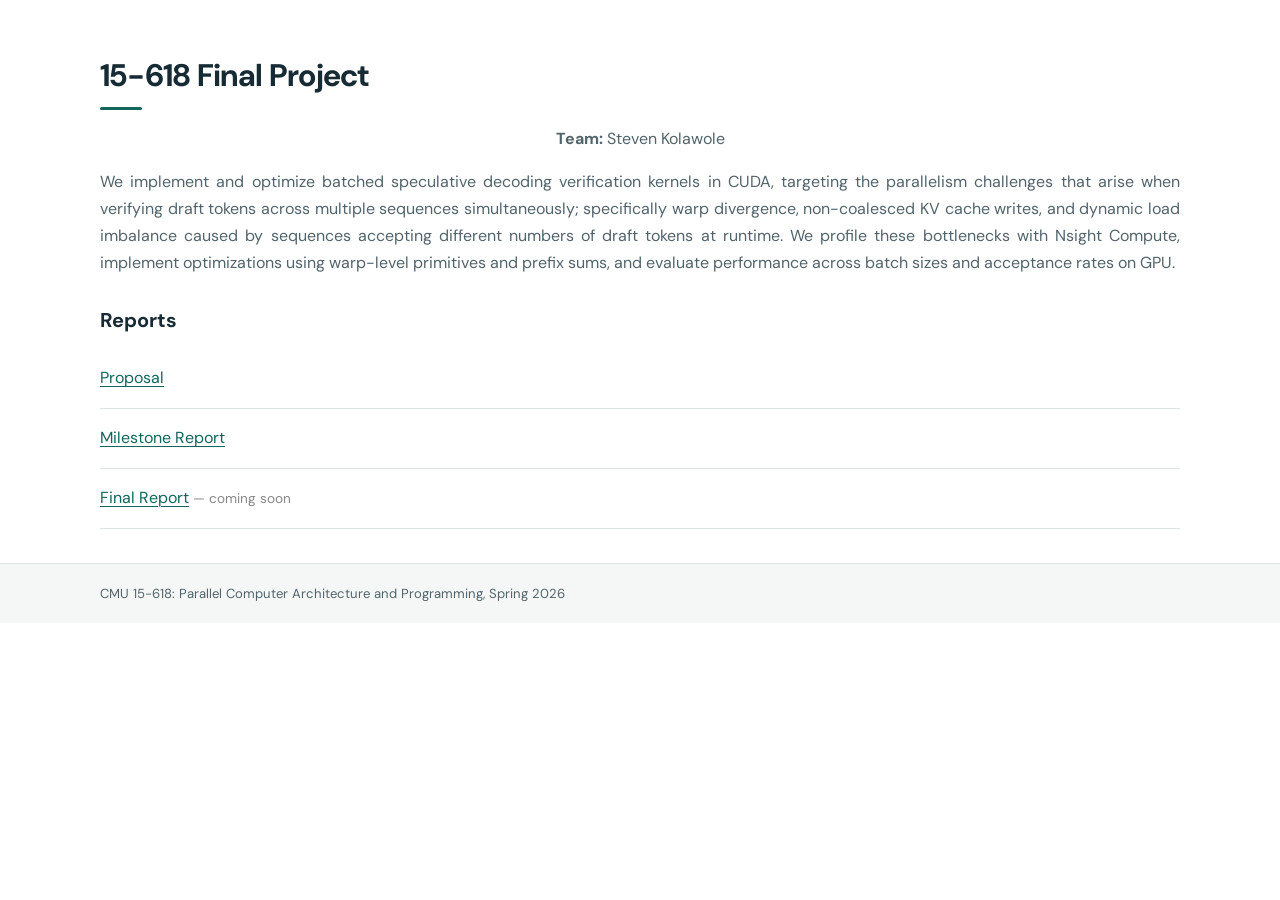
==== 15618/index.html @ 351de85f "Improve academic profile website" ====
<!DOCTYPE html>
<html lang="en">
  <head>
    <title>15-618 Final Project</title>
    <meta charset="utf-8" />
    <meta name="viewport" content="width=device-width, initial-scale=1" />
    <link rel="stylesheet" type="text/css" href="../assets/css/style.css" />
    <link rel="preconnect" href="https://fonts.googleapis.com" />
    <link rel="preconnect" href="https://fonts.gstatic.com" crossorigin />
    <link href="https://fonts.googleapis.com/css2?family=DM+Sans:wght@400;500;600;700&display=swap" rel="stylesheet" />
  </head>

  <body>
    <div class="container">
      <h1 class="header-name">15-618 Final Project</h1>

      <p style="text-align: center;">
        <strong>Team:</strong> Steven Kolawole
      </p>

      <p style="text-align: justify;">
        We implement and optimize batched speculative decoding verification kernels in CUDA, targeting the parallelism
        challenges that arise when verifying draft tokens across multiple sequences simultaneously; specifically warp
        divergence, non-coalesced KV cache writes, and dynamic load imbalance caused by sequences accepting different
        numbers of draft tokens at runtime. We profile these bottlenecks with Nsight Compute, implement optimizations
        using warp-level primitives and prefix sums, and evaluate performance across batch sizes and acceptance rates on GPU.
      </p>

      <h2 class="category-title" style="margin-top: 2rem;">Reports</h2>
      <ul class="list">
        <li><a href="15618_proposal.pdf" target="_blank">Proposal</a></li>
        <li><a href="15618_milestone.pdf" target="_blank">Milestone Report</a></li>

        <li><a href="#">Final Report</a> <span style="color: #888; font-size: 0.85rem;">— coming soon</span></li>
      </ul>
    </div>

    <footer class="site-footer">
      <div class="container">
        <small>CMU 15-618: Parallel Computer Architecture and Programming, Spring 2026</small>
      </div>
    </footer>
  </body>
</html>
---- assets/css/style.css ----
:root {
  --ink: #172b35;
  --muted: #52646b;
  --soft: #f4f7f6;
  --line: #dce5e2;
  --accent: #12665b;
  --accent-soft: #e8f2ef;
  --paper: #fff;
  --measure: 1080px;
  --radius: 14px;
  --shadow: 0 12px 36px rgba(23,43,53,.07);
}
* { box-sizing: border-box; }
html { scroll-behavior: smooth; }
body { margin: 0; color: var(--ink); background: var(--paper); font: 16px/1.68 "DM Sans", ui-sans-serif, system-ui, -apple-system, BlinkMacSystemFont, "Segoe UI", sans-serif; -webkit-font-smoothing: antialiased; }
a { color: var(--accent); text-decoration-thickness: .08em; text-underline-offset: .18em; }
a:hover { color: #0a463f; }
a:focus-visible, button:focus-visible { outline: 3px solid #e0a84f; outline-offset: 3px; }
img { max-width: 100%; }
h1, h2, h3, h4, h5, h6 { margin-top: 0; color: var(--ink); font-family: inherit; font-weight: 700; line-height: 1.24; }
p { margin: 0 0 1rem; color: var(--muted); }
.container { width: min(var(--measure), calc(100% - 48px)); margin-inline: auto; padding: 24px 0; }
.container + .container { padding-top: 10px; }
.site-header { position: sticky; top: 0; z-index: 10; border-bottom: 1px solid var(--line); background: rgba(255,255,255,.96); backdrop-filter: blur(12px); }
.nav { min-height: 72px; }
.nav .flex-wrap { display: flex; width: min(var(--measure), calc(100% - 48px)); min-height: 72px; margin: auto; align-items: center; justify-content: space-between; gap: 24px; }
.logo { margin: 0; font: 700 1rem/1.3 "DM Sans", sans-serif; letter-spacing: -.03em; }
.logo a { color: var(--ink); text-decoration: none; }
.navbar { display: flex; flex-wrap: wrap; align-items: center; gap: 4px; margin: 0; padding: 0; list-style: none; }
.navbar a { display: block; padding: 9px 12px; border-radius: 8px; color: var(--muted); font-size: .9rem; text-decoration: none; }
.navbar a:hover, .navbar a.active { color: var(--accent); background: var(--accent-soft); }
.page.container { padding-top: 46px; }
.page-content { max-width: 900px; }
.page-intro { display: flex; align-items: center; justify-content: space-between; gap: clamp(24px, 5vw, 60px); padding: clamp(24px, 5vw, 56px); border: 1px solid var(--line); border-radius: 20px; background: linear-gradient(135deg, #f5f8f6, #fff 70%); box-shadow: var(--shadow); }
.page-intro-item:first-child { flex: 1; min-width: 0; }
.page-intro-item:last-child { flex: 0 0 clamp(150px, 21vw, 220px); order: -1; }
.roundImg { display: block; width: 100%; max-width: 220px; height: 220px; object-fit: cover; border: 5px solid #fff; border-radius: 50%; box-shadow: 0 6px 24px rgba(23,43,53,.13); }
.eyebrow, .section-kicker, .card-label { margin: 0 0 8px; color: var(--accent); font-family: "DM Sans", sans-serif; font-size: .72rem; font-weight: 700; letter-spacing: .13em; }
.hero-title { margin: 0 0 10px; font-size: clamp(2.2rem, 5vw, 3.6rem); letter-spacing: -.045em; }
.academic-affiliation { color: var(--accent); font-size: 1rem; font-weight: 700; }
.department, .advisor-info, .contact-details { color: var(--muted); font-size: .94rem; }
.department a { color: inherit; text-decoration: none; }
.contact-details { margin: 14px 0; }
.social { display: flex; flex-wrap: wrap; gap: 8px; margin-top: 16px; }
.social-item { display: inline-flex; width: auto; min-height: 36px; align-items: center; padding: 6px 9px; border: 1px solid var(--line); border-radius: 999px; color: var(--accent); font-size: .78rem; font-weight: 600; text-decoration: none; }
.social-item:hover { background: var(--accent); color: #fff; }
.header-name, .container > h1:not(.logo) { margin: 32px 0 16px; color: var(--ink); font-size: clamp(1.55rem, 2.8vw, 1.95rem); line-height: 1.25; letter-spacing: -.025em; }
.page-content h1.header-name { margin-top: 30px; }
.header-name::after, .container > h1:not(.logo)::after { display: block; width: 42px; height: 3px; margin-top: 12px; border-radius: 3px; background: var(--accent); content: ""; }
.page-content h1 + p { color: var(--muted); font-size: 1.06rem; line-height: 1.8; }
.hero-summary { max-width: 830px; margin: 0 auto 26px; padding: 22px 10px 0; }
.hero-summary p { color: var(--ink); font-size: clamp(1.15rem, 2vw, 1.38rem); line-height: 1.65; }
.hero-actions { display: flex; flex-wrap: wrap; gap: 10px; margin-top: 18px; }
.button { display: inline-flex; min-height: 44px; align-items: center; justify-content: center; padding: 10px 16px; border: 1px solid transparent; border-radius: 8px; font-size: .92rem; font-weight: 700; text-decoration: none; }
.button-primary { background: var(--accent); color: white; }
.button-primary:hover { background: #0a463f; color: white; }
.button-secondary { border-color: var(--line); background: white; color: var(--ink); }
.button-secondary:hover { border-color: var(--accent); color: var(--accent); }
.topic-list { display: flex; flex-wrap: wrap; gap: 8px; margin: 20px 0 0; padding: 0; list-style: none; }
.topic-list li { padding: 6px 11px; border: 1px solid var(--line); border-radius: 999px; background: var(--soft); color: var(--muted); font-size: .84rem; }
.section-heading-row { display: flex; align-items: end; justify-content: space-between; gap: 20px; margin-bottom: 18px; }
.section-heading-row .header-name { margin: 0; }
.section-heading-row .section-kicker { margin-bottom: 5px; }
.text-link { color: var(--accent); font-size: .9rem; font-weight: 700; text-decoration: none; }
.text-link:hover { text-decoration: underline; }
.work-grid { display: grid; grid-template-columns: repeat(3, minmax(0,1fr)); gap: 14px; }
.work-card { padding: 22px; border: 1px solid var(--line); border-radius: var(--radius); background: var(--paper); }
.work-card h3, .service-item h3, .timeline-item h3 { margin: 5px 0 6px; font-size: 1.2rem; }
.work-card p, .service-item p, .timeline-item p { margin-bottom: 8px; font-size: .94rem; }
.card-org { color: var(--accent); font-size: .9rem !important; font-weight: 700; }
.card-label { font-size: .66rem; }
.detail-note { color: var(--muted); font-size: .88rem !important; }
.page-heading { max-width: 800px; margin: 0 0 34px; }
.page-title { margin: 0 0 12px; font-size: clamp(2.3rem, 5vw, 3.5rem); letter-spacing: -.04em; }
.page-deck { max-width: 640px; margin: 0; font-size: 1.12rem; }
.profile-section { margin: 0 0 36px; scroll-margin-top: 96px; }
.profile-section .section-kicker { margin-bottom: 4px; }
.section-title { margin: 0 0 24px; font-size: clamp(1.55rem, 3vw, 2rem); }
.timeline-item { display: grid; grid-template-columns: minmax(145px,.28fr) 1fr; gap: 24px; padding: 24px 0; border-top: 1px solid var(--line); }
.timeline-date { color: var(--muted); font-size: .88rem; font-weight: 600; }
.timeline-item h3 { margin-top: 0; }
.timeline-item ul { margin: 12px 0 0; padding-left: 1.15rem; color: var(--muted); }
.timeline-item li { margin: 5px 0; padding-left: 4px; }
.service-item { padding: 18px 0; border-top: 1px solid var(--line); }
.service-item h3 { margin-top: 0; }
.credential-list { margin: 0; padding-left: 1.2rem; color: var(--muted); }
.credential-list li { margin: 9px 0; padding-left: 5px; }
.credential-list strong { color: var(--ink); }
.credentials-note { margin-top: 18px; font-size: .92rem; }
.skills-list { margin: 0; }
.skills-list div { display: grid; grid-template-columns: 180px 1fr; gap: 16px; padding: 12px 0; border-top: 1px solid var(--line); }
.skills-list dt { color: var(--ink); font-weight: 700; }
.skills-list dd { margin: 0; color: var(--muted); }
.cv-callout { margin: 24px 0 0; padding: 20px 22px; border-radius: var(--radius); background: var(--accent-soft); color: var(--ink); font-weight: 600; }
.publication-item { margin: 0 0 16px; padding: 22px 24px; border: 1px solid var(--line); border-radius: var(--radius); background: #fff; transition: border-color .2s, box-shadow .2s, transform .2s; }
.publication-item:hover { transform: translateY(-2px); border-color: #b8d2cb; box-shadow: var(--shadow); }
.pub-title { margin-bottom: 8px; font-size: 1.04rem; font-weight: 700; line-height: 1.45; }
.pub-title a { color: var(--ink); text-decoration: none; }
.pub-title a:hover { color: var(--accent); }
.pub-authors { margin-bottom: 8px; color: var(--muted); font-size: .9rem; }
.pub-authors .author-highlight { color: var(--ink); font-weight: 750; }
.pub-venue { display: inline-block; margin-bottom: 10px; padding: 3px 10px; border-radius: 999px; background: var(--accent-soft); color: var(--accent); font-size: .78rem; font-weight: 700; }
.pub-description { margin: 8px 0 12px; color: var(--muted); font-size: .94rem; line-height: 1.7; }
.read-more-btn { padding: 6px 0; background: transparent; color: var(--accent); cursor: pointer; font: inherit; font-size: .88rem; font-weight: 700; }
.read-more-btn:hover { text-decoration: underline; }
.read-more-button { margin: 18px 0 22px; }
.read-more-button a, .pub-link { display: inline-flex; align-items: center; gap: 8px; padding: 10px 15px; border: 1px solid #b8d2cb; border-radius: 8px; background: var(--accent-soft); color: var(--accent); font-size: .9rem; font-weight: 700; text-decoration: none; }
.read-more-button a:hover, .pub-link:hover { background: var(--accent); color: #fff; }
.publication-category { margin: 22px 0; }
.category-title { margin: 30px 0 16px; color: var(--ink); font-size: 1.25rem; }
.publications-intro { margin: 0 0 28px; padding: 20px 24px; border-left: 3px solid var(--accent); border-radius: 0 var(--radius) var(--radius) 0; background: var(--soft); }
.publications-intro p { margin: 0; }
.pub-links, .external-link-list { display: flex; flex-wrap: wrap; gap: 9px; margin-top: 15px; }
.pub-link { padding: 7px 11px; font-size: .84rem; }
.external-links { padding-top: 20px; border-top: 1px solid var(--line); }
.external-link { color: var(--accent); }
.list { margin: 0; padding: 0; list-style: none; }
.list li { padding: 16px 0; border-bottom: 1px solid var(--line); color: var(--muted); }
.list strong { color: var(--ink); }
.site-footer { margin-top: 10px; border-top: 1px solid var(--line); background: var(--soft); }
.site-footer .container { padding-block: 16px; }
.site-footer small { color: var(--muted); font-size: .82rem; }
.blog-list { display: flex; flex-direction: column; gap: 0; }
.blog-post-entry { padding: 24px 0; border-bottom: 1px solid var(--line); }
.blog-post-meta { margin-bottom: 7px; color: var(--muted); font-size: .84rem; }
.category-tag { display: inline-block; margin-right: 8px; padding: 2px 9px; border-radius: 999px; background: var(--accent-soft); color: var(--accent); font-size: .74rem; font-weight: 700; }
.blog-post-entry h2 { margin: 0 0 8px; font-size: 1.25rem; }
.blog-post-entry h2 a { color: var(--ink); text-decoration: none; }
.blog-post-excerpt { max-width: 760px; margin-bottom: 9px; }
.read-more-link { font-size: .9rem; font-weight: 700; }
@media (max-width: 900px) { .work-grid { grid-template-columns: repeat(2,minmax(0,1fr)); } .work-card:last-child { grid-column: 1/-1; } }
@media (max-width: 700px) {
  .container { width: calc(100% - 36px); padding-block: 20px; }
  .container + .container { padding-top: 4px; }
  .nav { position: static; }
  .nav .flex-wrap { width: calc(100% - 36px); min-height: auto; align-items: flex-start; flex-direction: column; gap: 6px; padding: 14px 0 10px; }
  .navbar { display: grid; width: 100%; grid-template-columns: repeat(3, minmax(0,1fr)); gap: 2px; overflow: visible; }
  .navbar a { padding: 8px 7px; text-align: center; white-space: nowrap; font-size: .82rem; }
  .page.container { padding-top: 28px; }
  .page-intro { align-items: flex-start; flex-direction: column-reverse; gap: 20px; padding: 22px; }
  .page-intro-item:last-child { flex-basis: auto; }
  .roundImg { width: 150px; height: 150px; }
  .hero-title { font-size: clamp(2rem, 10vw, 3rem); }
  .header-name, .container > h1:not(.logo) { margin-top: 26px; }
  .publication-item { padding: 18px; }
  .work-grid { grid-template-columns: 1fr; }
  .work-card:last-child { grid-column: auto; }
  .section-heading-row { align-items: flex-start; flex-direction: column; }
  .timeline-item { grid-template-columns: 1fr; gap: 7px; }
  .skills-list div { grid-template-columns: 1fr; gap: 4px; }
  .page-heading { margin-bottom: 34px; }
}
@media (max-width: 380px) { .container { width: calc(100% - 28px); } .page-intro { padding: 18px; } .navbar a { padding-inline: 8px; } }
@media (prefers-reduced-motion: reduce) { html { scroll-behavior: auto; } *, *::before, *::after { transition-duration: .01ms !important; } }
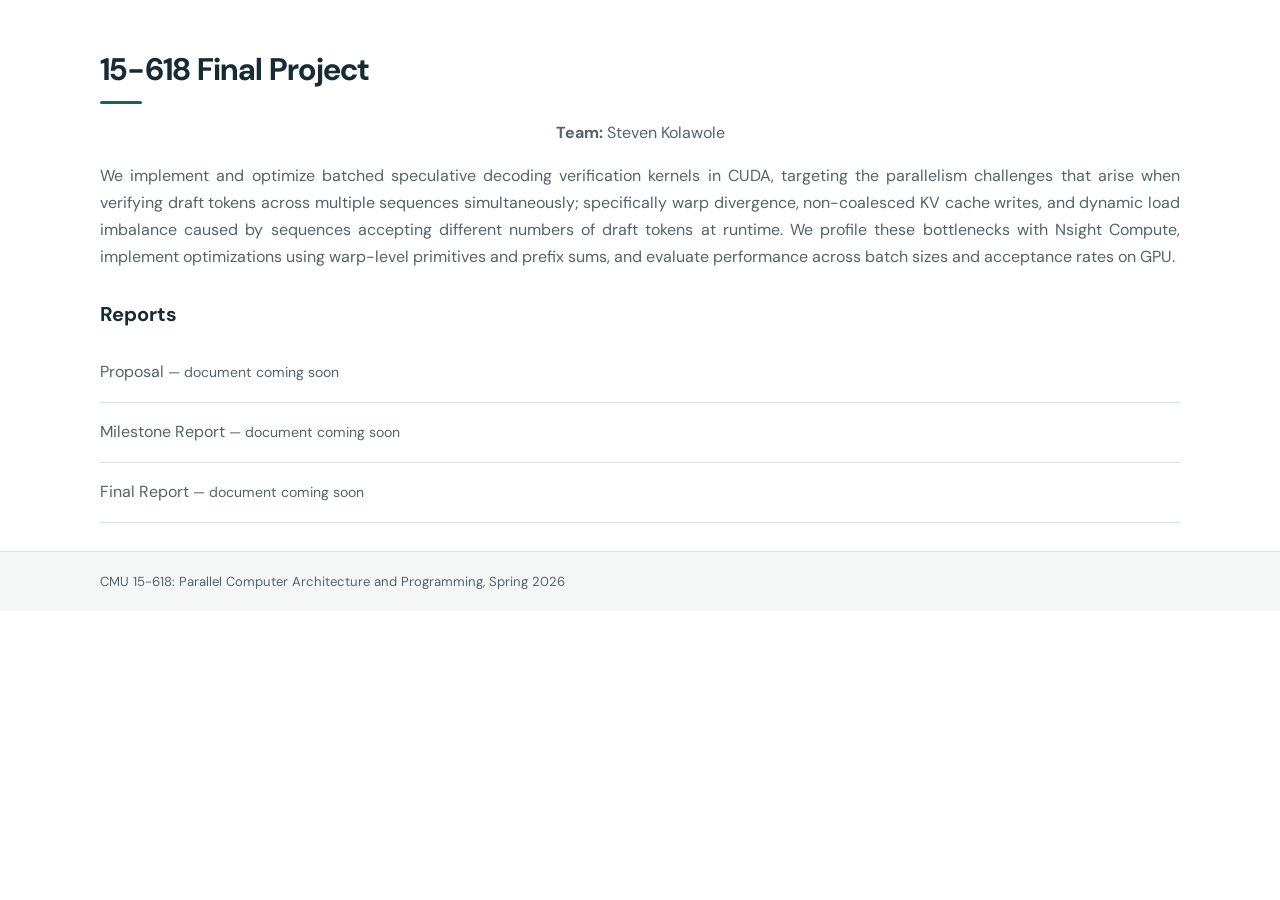
==== commit be5bf533: "Polish responsive profile site and navigation" ====
--- a/15618/index.html
+++ b/15618/index.html
@@ -4,7 +4,7 @@
     <title>15-618 Final Project</title>
     <meta charset="utf-8" />
     <meta name="viewport" content="width=device-width, initial-scale=1" />
-    <link rel="stylesheet" type="text/css" href="../assets/css/style.css" />
+    <link rel="stylesheet" type="text/css" href="../assets/css/style.css?v=20261017-3" />
     <link rel="preconnect" href="https://fonts.googleapis.com" />
     <link rel="preconnect" href="https://fonts.gstatic.com" crossorigin />
     <link href="https://fonts.googleapis.com/css2?family=DM+Sans:wght@400;500;600;700&display=swap" rel="stylesheet" />
@@ -28,10 +28,9 @@
 
       <h2 class="category-title" style="margin-top: 2rem;">Reports</h2>
       <ul class="list">
-        <li><a href="15618_proposal.pdf" target="_blank">Proposal</a></li>
-        <li><a href="15618_milestone.pdf" target="_blank">Milestone Report</a></li>
-
-        <li><a href="#">Final Report</a> <span style="color: #888; font-size: 0.85rem;">— coming soon</span></li>
+        <li>Proposal <span class="detail-note">— document coming soon</span></li>
+        <li>Milestone Report <span class="detail-note">— document coming soon</span></li>
+        <li>Final Report <span class="detail-note">— document coming soon</span></li>
       </ul>
     </div>
 
--- a/assets/css/style.css
+++ b/assets/css/style.css
@@ -19,17 +19,18 @@
 img { max-width: 100%; }
 h1, h2, h3, h4, h5, h6 { margin-top: 0; color: var(--ink); font-family: inherit; font-weight: 700; line-height: 1.24; }
 p { margin: 0 0 1rem; color: var(--muted); }
-.container { width: min(var(--measure), calc(100% - 48px)); margin-inline: auto; padding: 24px 0; }
-.container + .container { padding-top: 10px; }
+.container { width: min(var(--measure), calc(100% - 48px)); margin-inline: auto; padding: 18px 0; }
+.container + .container { padding-top: 6px; }
 .site-header { position: sticky; top: 0; z-index: 10; border-bottom: 1px solid var(--line); background: rgba(255,255,255,.96); backdrop-filter: blur(12px); }
-.nav { min-height: 72px; }
-.nav .flex-wrap { display: flex; width: min(var(--measure), calc(100% - 48px)); min-height: 72px; margin: auto; align-items: center; justify-content: space-between; gap: 24px; }
+.nav { min-height: 64px; }
+.nav .flex-wrap { display: flex; width: min(var(--measure), calc(100% - 48px)); min-height: 64px; margin: auto; align-items: center; justify-content: flex-end; gap: 24px; }
 .logo { margin: 0; font: 700 1rem/1.3 "DM Sans", sans-serif; letter-spacing: -.03em; }
 .logo a { color: var(--ink); text-decoration: none; }
 .navbar { display: flex; flex-wrap: wrap; align-items: center; gap: 4px; margin: 0; padding: 0; list-style: none; }
 .navbar a { display: block; padding: 9px 12px; border-radius: 8px; color: var(--muted); font-size: .9rem; text-decoration: none; }
 .navbar a:hover, .navbar a.active { color: var(--accent); background: var(--accent-soft); }
-.page.container { padding-top: 46px; }
+.nav-toggle { display: none; }
+.page.container { padding-top: 34px; }
 .page-content { max-width: 900px; }
 .page-intro { display: flex; align-items: center; justify-content: space-between; gap: clamp(24px, 5vw, 60px); padding: clamp(24px, 5vw, 56px); border: 1px solid var(--line); border-radius: 20px; background: linear-gradient(135deg, #f5f8f6, #fff 70%); box-shadow: var(--shadow); }
 .page-intro-item:first-child { flex: 1; min-width: 0; }
@@ -40,15 +41,16 @@
 .academic-affiliation { color: var(--accent); font-size: 1rem; font-weight: 700; }
 .department, .advisor-info, .contact-details { color: var(--muted); font-size: .94rem; }
 .department a { color: inherit; text-decoration: none; }
-.contact-details { margin: 14px 0; }
+.contact-details { margin: 14px 0; overflow-wrap: anywhere; }
 .social { display: flex; flex-wrap: wrap; gap: 8px; margin-top: 16px; }
-.social-item { display: inline-flex; width: auto; min-height: 36px; align-items: center; padding: 6px 9px; border: 1px solid var(--line); border-radius: 999px; color: var(--accent); font-size: .78rem; font-weight: 600; text-decoration: none; }
+.social-item { display: inline-flex; width: 42px; height: 42px; align-items: center; justify-content: center; padding: 8px; border: 1px solid var(--line); border-radius: 50%; color: var(--accent); text-decoration: none; }
+.social-item svg { display: block; width: 21px; height: 21px; fill: currentColor; }
 .social-item:hover { background: var(--accent); color: #fff; }
 .header-name, .container > h1:not(.logo) { margin: 32px 0 16px; color: var(--ink); font-size: clamp(1.55rem, 2.8vw, 1.95rem); line-height: 1.25; letter-spacing: -.025em; }
 .page-content h1.header-name { margin-top: 30px; }
 .header-name::after, .container > h1:not(.logo)::after { display: block; width: 42px; height: 3px; margin-top: 12px; border-radius: 3px; background: var(--accent); content: ""; }
 .page-content h1 + p { color: var(--muted); font-size: 1.06rem; line-height: 1.8; }
-.hero-summary { max-width: 830px; margin: 0 auto 26px; padding: 22px 10px 0; }
+.hero-summary { max-width: 830px; margin: 0 auto 20px; padding: 14px 10px 0; }
 .hero-summary p { color: var(--ink); font-size: clamp(1.15rem, 2vw, 1.38rem); line-height: 1.65; }
 .hero-actions { display: flex; flex-wrap: wrap; gap: 10px; margin-top: 18px; }
 .button { display: inline-flex; min-height: 44px; align-items: center; justify-content: center; padding: 10px 16px; border: 1px solid transparent; border-radius: 8px; font-size: .92rem; font-weight: 700; text-decoration: none; }
@@ -64,19 +66,26 @@
 .text-link { color: var(--accent); font-size: .9rem; font-weight: 700; text-decoration: none; }
 .text-link:hover { text-decoration: underline; }
 .work-grid { display: grid; grid-template-columns: repeat(3, minmax(0,1fr)); gap: 14px; }
+.project-grid { display: grid; grid-template-columns: repeat(2, minmax(0,1fr)); gap: 16px; }
+.project-card { display: flex; min-width: 0; flex-direction: column; padding: 18px; border: 1px solid var(--line); border-radius: var(--radius); background: var(--paper); }
+.project-card h2 { margin: 4px 0 8px; font-size: 1.22rem; line-height: 1.35; }
+.project-card p { margin: 0 0 16px; font-size: .95rem; }
+.project-card .project-links { display: flex; flex-wrap: wrap; gap: 9px; margin-top: auto; }
+.project-links a { display: inline-flex; min-height: 44px; align-items: center; padding: 7px 11px; border: 1px solid #b8d2cb; border-radius: 8px; background: var(--accent-soft); color: var(--accent); font-size: .84rem; font-weight: 700; text-decoration: none; }
+.project-links a:hover { background: var(--accent); color: #fff; }
 .work-card { padding: 22px; border: 1px solid var(--line); border-radius: var(--radius); background: var(--paper); }
 .work-card h3, .service-item h3, .timeline-item h3 { margin: 5px 0 6px; font-size: 1.2rem; }
 .work-card p, .service-item p, .timeline-item p { margin-bottom: 8px; font-size: .94rem; }
 .card-org { color: var(--accent); font-size: .9rem !important; font-weight: 700; }
 .card-label { font-size: .66rem; }
 .detail-note { color: var(--muted); font-size: .88rem !important; }
-.page-heading { max-width: 800px; margin: 0 0 34px; }
+.page-heading { max-width: 800px; margin: 0 0 24px; }
 .page-title { margin: 0 0 12px; font-size: clamp(2.3rem, 5vw, 3.5rem); letter-spacing: -.04em; }
 .page-deck { max-width: 640px; margin: 0; font-size: 1.12rem; }
-.profile-section { margin: 0 0 36px; scroll-margin-top: 96px; }
+.profile-section { margin: 0 0 28px; scroll-margin-top: 96px; }
 .profile-section .section-kicker { margin-bottom: 4px; }
-.section-title { margin: 0 0 24px; font-size: clamp(1.55rem, 3vw, 2rem); }
-.timeline-item { display: grid; grid-template-columns: minmax(145px,.28fr) 1fr; gap: 24px; padding: 24px 0; border-top: 1px solid var(--line); }
+.section-title { margin: 0 0 16px; font-size: clamp(1.55rem, 3vw, 2rem); }
+.timeline-item { display: grid; grid-template-columns: minmax(145px,.28fr) 1fr; gap: 20px; padding: 18px 0; border-top: 1px solid var(--line); }
 .timeline-date { color: var(--muted); font-size: .88rem; font-weight: 600; }
 .timeline-item h3 { margin-top: 0; }
 .timeline-item ul { margin: 12px 0 0; padding-left: 1.15rem; color: var(--muted); }
@@ -92,7 +101,7 @@
 .skills-list dt { color: var(--ink); font-weight: 700; }
 .skills-list dd { margin: 0; color: var(--muted); }
 .cv-callout { margin: 24px 0 0; padding: 20px 22px; border-radius: var(--radius); background: var(--accent-soft); color: var(--ink); font-weight: 600; }
-.publication-item { margin: 0 0 16px; padding: 22px 24px; border: 1px solid var(--line); border-radius: var(--radius); background: #fff; transition: border-color .2s, box-shadow .2s, transform .2s; }
+.publication-item { margin: 0 0 12px; padding: 18px 20px; border: 1px solid var(--line); border-radius: var(--radius); background: #fff; transition: border-color .2s, box-shadow .2s, transform .2s; }
 .publication-item:hover { transform: translateY(-2px); border-color: #b8d2cb; box-shadow: var(--shadow); }
 .pub-title { margin-bottom: 8px; font-size: 1.04rem; font-weight: 700; line-height: 1.45; }
 .pub-title a { color: var(--ink); text-decoration: none; }
@@ -121,7 +130,7 @@
 .site-footer .container { padding-block: 16px; }
 .site-footer small { color: var(--muted); font-size: .82rem; }
 .blog-list { display: flex; flex-direction: column; gap: 0; }
-.blog-post-entry { padding: 24px 0; border-bottom: 1px solid var(--line); }
+.blog-post-entry { padding: 18px 0; border-bottom: 1px solid var(--line); }
 .blog-post-meta { margin-bottom: 7px; color: var(--muted); font-size: .84rem; }
 .category-tag { display: inline-block; margin-right: 8px; padding: 2px 9px; border-radius: 999px; background: var(--accent-soft); color: var(--accent); font-size: .74rem; font-weight: 700; }
 .blog-post-entry h2 { margin: 0 0 8px; font-size: 1.25rem; }
@@ -130,25 +139,31 @@
 .read-more-link { font-size: .9rem; font-weight: 700; }
 @media (max-width: 900px) { .work-grid { grid-template-columns: repeat(2,minmax(0,1fr)); } .work-card:last-child { grid-column: 1/-1; } }
 @media (max-width: 700px) {
-  .container { width: calc(100% - 36px); padding-block: 20px; }
-  .container + .container { padding-top: 4px; }
-  .nav { position: static; }
-  .nav .flex-wrap { width: calc(100% - 36px); min-height: auto; align-items: flex-start; flex-direction: column; gap: 6px; padding: 14px 0 10px; }
-  .navbar { display: grid; width: 100%; grid-template-columns: repeat(3, minmax(0,1fr)); gap: 2px; overflow: visible; }
-  .navbar a { padding: 8px 7px; text-align: center; white-space: nowrap; font-size: .82rem; }
-  .page.container { padding-top: 28px; }
+  .container { width: calc(100% - 36px); padding-block: 16px; }
+  .container + .container { padding-top: 2px; }
+  .nav { min-height: 0; }
+  .nav .flex-wrap { width: calc(100% - 36px); min-height: auto; align-items: flex-end; flex-direction: column; gap: 6px; padding: 10px 0; }
+  .nav-toggle { display: inline-flex; min-height: 44px; align-items: center; justify-content: center; gap: 9px; padding: 8px 12px; border: 1px solid var(--line); border-radius: 8px; background: var(--paper); color: var(--ink); cursor: pointer; font: 600 .92rem/1 "DM Sans", sans-serif; }
+  .nav-toggle:hover, .nav-toggle[aria-expanded="true"] { border-color: #b8d2cb; background: var(--accent-soft); color: var(--accent); }
+  .nav-toggle-icon { display: grid; gap: 4px; }
+  .nav-toggle-icon span { display: block; width: 17px; height: 2px; border-radius: 2px; background: currentColor; }
+  .navbar { display: none; width: 100%; flex-direction: column; align-items: stretch; gap: 2px; padding: 6px; border: 1px solid var(--line); border-radius: 10px; background: var(--paper); box-shadow: var(--shadow); }
+  .navbar.is-open { display: flex; }
+  .navbar a { min-height: 44px; padding: 10px 12px; text-align: right; white-space: normal; font-size: .92rem; }
+  .page.container { padding-top: 22px; }
   .page-intro { align-items: flex-start; flex-direction: column-reverse; gap: 20px; padding: 22px; }
   .page-intro-item:last-child { flex-basis: auto; }
   .roundImg { width: 150px; height: 150px; }
   .hero-title { font-size: clamp(2rem, 10vw, 3rem); }
   .header-name, .container > h1:not(.logo) { margin-top: 26px; }
-  .publication-item { padding: 18px; }
+  .publication-item { padding: 16px; }
   .work-grid { grid-template-columns: 1fr; }
   .work-card:last-child { grid-column: auto; }
+  .project-grid { grid-template-columns: 1fr; }
   .section-heading-row { align-items: flex-start; flex-direction: column; }
   .timeline-item { grid-template-columns: 1fr; gap: 7px; }
   .skills-list div { grid-template-columns: 1fr; gap: 4px; }
-  .page-heading { margin-bottom: 34px; }
+  .page-heading { margin-bottom: 20px; }
 }
-@media (max-width: 380px) { .container { width: calc(100% - 28px); } .page-intro { padding: 18px; } .navbar a { padding-inline: 8px; } }
+@media (max-width: 380px) { .container { width: calc(100% - 28px); } .page-intro { padding: 18px; } .hero-summary { padding-inline: 2px; } }
 @media (prefers-reduced-motion: reduce) { html { scroll-behavior: auto; } *, *::before, *::after { transition-duration: .01ms !important; } }
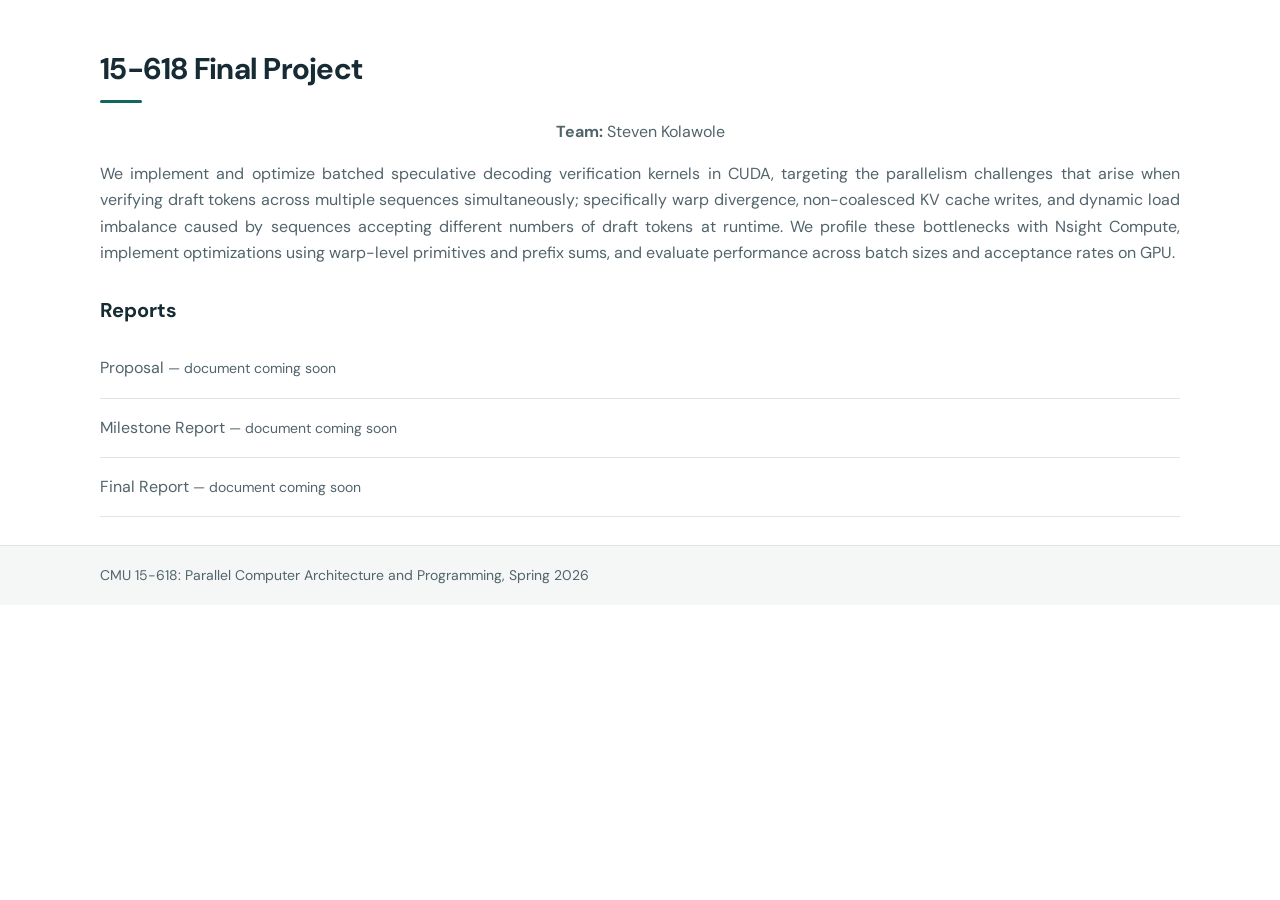
==== commit 334d15a0: "Fix mobile menu and publication presentation" ====
--- a/15618/index.html
+++ b/15618/index.html
@@ -4,7 +4,7 @@
     <title>15-618 Final Project</title>
     <meta charset="utf-8" />
     <meta name="viewport" content="width=device-width, initial-scale=1" />
-    <link rel="stylesheet" type="text/css" href="../assets/css/style.css?v=20261017-3" />
+    <link rel="stylesheet" type="text/css" href="../assets/css/style.css?v=20261017-5" />
     <link rel="preconnect" href="https://fonts.googleapis.com" />
     <link rel="preconnect" href="https://fonts.gstatic.com" crossorigin />
     <link href="https://fonts.googleapis.com/css2?family=DM+Sans:wght@400;500;600;700&display=swap" rel="stylesheet" />
--- a/assets/css/style.css
+++ b/assets/css/style.css
@@ -9,10 +9,17 @@
   --measure: 1080px;
   --radius: 14px;
   --shadow: 0 12px 36px rgba(23,43,53,.07);
+  --text-xs: .75rem;
+  --text-small: .875rem;
+  --text-body: 1rem;
+  --text-lead: 1.125rem;
+  --text-card-title: 1.25rem;
+  --text-section-title: clamp(1.5rem, 2.6vw, 1.875rem);
+  --text-page-title: clamp(2rem, 4.5vw, 3rem);
 }
 * { box-sizing: border-box; }
 html { scroll-behavior: smooth; }
-body { margin: 0; color: var(--ink); background: var(--paper); font: 16px/1.68 "DM Sans", ui-sans-serif, system-ui, -apple-system, BlinkMacSystemFont, "Segoe UI", sans-serif; -webkit-font-smoothing: antialiased; }
+body { margin: 0; color: var(--ink); background: var(--paper); font: var(--text-body)/1.65 "DM Sans", ui-sans-serif, system-ui, -apple-system, BlinkMacSystemFont, "Segoe UI", sans-serif; -webkit-font-smoothing: antialiased; }
 a { color: var(--accent); text-decoration-thickness: .08em; text-underline-offset: .18em; }
 a:hover { color: #0a463f; }
 a:focus-visible, button:focus-visible { outline: 3px solid #e0a84f; outline-offset: 3px; }
@@ -23,11 +30,11 @@
 .container + .container { padding-top: 6px; }
 .site-header { position: sticky; top: 0; z-index: 10; border-bottom: 1px solid var(--line); background: rgba(255,255,255,.96); backdrop-filter: blur(12px); }
 .nav { min-height: 64px; }
-.nav .flex-wrap { display: flex; width: min(var(--measure), calc(100% - 48px)); min-height: 64px; margin: auto; align-items: center; justify-content: flex-end; gap: 24px; }
+.nav .flex-wrap { position: relative; display: flex; width: min(var(--measure), calc(100% - 48px)); min-height: 64px; margin: auto; align-items: center; justify-content: flex-end; gap: 24px; }
 .logo { margin: 0; font: 700 1rem/1.3 "DM Sans", sans-serif; letter-spacing: -.03em; }
 .logo a { color: var(--ink); text-decoration: none; }
 .navbar { display: flex; flex-wrap: wrap; align-items: center; gap: 4px; margin: 0; padding: 0; list-style: none; }
-.navbar a { display: block; padding: 9px 12px; border-radius: 8px; color: var(--muted); font-size: .9rem; text-decoration: none; }
+.navbar a { display: block; padding: 9px 12px; border-radius: 8px; color: var(--muted); font-size: var(--text-small); text-decoration: none; }
 .navbar a:hover, .navbar a.active { color: var(--accent); background: var(--accent-soft); }
 .nav-toggle { display: none; }
 .page.container { padding-top: 34px; }
@@ -36,57 +43,57 @@
 .page-intro-item:first-child { flex: 1; min-width: 0; }
 .page-intro-item:last-child { flex: 0 0 clamp(150px, 21vw, 220px); order: -1; }
 .roundImg { display: block; width: 100%; max-width: 220px; height: 220px; object-fit: cover; border: 5px solid #fff; border-radius: 50%; box-shadow: 0 6px 24px rgba(23,43,53,.13); }
-.eyebrow, .section-kicker, .card-label { margin: 0 0 8px; color: var(--accent); font-family: "DM Sans", sans-serif; font-size: .72rem; font-weight: 700; letter-spacing: .13em; }
-.hero-title { margin: 0 0 10px; font-size: clamp(2.2rem, 5vw, 3.6rem); letter-spacing: -.045em; }
+.eyebrow, .section-kicker, .card-label { margin: 0 0 8px; color: var(--accent); font-family: "DM Sans", sans-serif; font-size: var(--text-xs); font-weight: 700; letter-spacing: .13em; }
+.hero-title { margin: 0 0 10px; font-size: clamp(2.25rem, 4.2vw, 3.25rem); letter-spacing: -.045em; }
 .academic-affiliation { color: var(--accent); font-size: 1rem; font-weight: 700; }
-.department, .advisor-info, .contact-details { color: var(--muted); font-size: .94rem; }
+.department, .advisor-info, .contact-details { color: var(--muted); font-size: var(--text-small); }
 .department a { color: inherit; text-decoration: none; }
 .contact-details { margin: 14px 0; overflow-wrap: anywhere; }
 .social { display: flex; flex-wrap: wrap; gap: 8px; margin-top: 16px; }
 .social-item { display: inline-flex; width: 42px; height: 42px; align-items: center; justify-content: center; padding: 8px; border: 1px solid var(--line); border-radius: 50%; color: var(--accent); text-decoration: none; }
 .social-item svg { display: block; width: 21px; height: 21px; fill: currentColor; }
 .social-item:hover { background: var(--accent); color: #fff; }
-.header-name, .container > h1:not(.logo) { margin: 32px 0 16px; color: var(--ink); font-size: clamp(1.55rem, 2.8vw, 1.95rem); line-height: 1.25; letter-spacing: -.025em; }
+.header-name, .container > h1:not(.logo) { margin: 32px 0 16px; color: var(--ink); font-size: var(--text-section-title); line-height: 1.25; letter-spacing: -.025em; }
 .page-content h1.header-name { margin-top: 30px; }
 .header-name::after, .container > h1:not(.logo)::after { display: block; width: 42px; height: 3px; margin-top: 12px; border-radius: 3px; background: var(--accent); content: ""; }
-.page-content h1 + p { color: var(--muted); font-size: 1.06rem; line-height: 1.8; }
+.page-content h1 + p { color: var(--muted); font-size: var(--text-body); line-height: 1.7; }
 .hero-summary { max-width: 830px; margin: 0 auto 20px; padding: 14px 10px 0; }
-.hero-summary p { color: var(--ink); font-size: clamp(1.15rem, 2vw, 1.38rem); line-height: 1.65; }
+.hero-summary p { color: var(--ink); font-size: var(--text-lead); line-height: 1.65; }
 .hero-actions { display: flex; flex-wrap: wrap; gap: 10px; margin-top: 18px; }
-.button { display: inline-flex; min-height: 44px; align-items: center; justify-content: center; padding: 10px 16px; border: 1px solid transparent; border-radius: 8px; font-size: .92rem; font-weight: 700; text-decoration: none; }
+.button { display: inline-flex; min-height: 44px; align-items: center; justify-content: center; padding: 10px 16px; border: 1px solid transparent; border-radius: 8px; font-size: var(--text-small); font-weight: 700; text-decoration: none; }
 .button-primary { background: var(--accent); color: white; }
 .button-primary:hover { background: #0a463f; color: white; }
 .button-secondary { border-color: var(--line); background: white; color: var(--ink); }
 .button-secondary:hover { border-color: var(--accent); color: var(--accent); }
 .topic-list { display: flex; flex-wrap: wrap; gap: 8px; margin: 20px 0 0; padding: 0; list-style: none; }
-.topic-list li { padding: 6px 11px; border: 1px solid var(--line); border-radius: 999px; background: var(--soft); color: var(--muted); font-size: .84rem; }
+.topic-list li { padding: 6px 11px; border: 1px solid var(--line); border-radius: 999px; background: var(--soft); color: var(--muted); font-size: var(--text-small); }
 .section-heading-row { display: flex; align-items: end; justify-content: space-between; gap: 20px; margin-bottom: 18px; }
 .section-heading-row .header-name { margin: 0; }
 .section-heading-row .section-kicker { margin-bottom: 5px; }
-.text-link { color: var(--accent); font-size: .9rem; font-weight: 700; text-decoration: none; }
+.text-link { color: var(--accent); font-size: var(--text-small); font-weight: 700; text-decoration: none; }
 .text-link:hover { text-decoration: underline; }
 .work-grid { display: grid; grid-template-columns: repeat(3, minmax(0,1fr)); gap: 14px; }
 .project-grid { display: grid; grid-template-columns: repeat(2, minmax(0,1fr)); gap: 16px; }
 .project-card { display: flex; min-width: 0; flex-direction: column; padding: 18px; border: 1px solid var(--line); border-radius: var(--radius); background: var(--paper); }
-.project-card h2 { margin: 4px 0 8px; font-size: 1.22rem; line-height: 1.35; }
-.project-card p { margin: 0 0 16px; font-size: .95rem; }
+.project-card h2 { margin: 4px 0 8px; font-size: var(--text-card-title); line-height: 1.35; }
+.project-card p { margin: 0 0 16px; font-size: var(--text-small); }
 .project-card .project-links { display: flex; flex-wrap: wrap; gap: 9px; margin-top: auto; }
-.project-links a { display: inline-flex; min-height: 44px; align-items: center; padding: 7px 11px; border: 1px solid #b8d2cb; border-radius: 8px; background: var(--accent-soft); color: var(--accent); font-size: .84rem; font-weight: 700; text-decoration: none; }
+.project-links a { display: inline-flex; min-height: 44px; align-items: center; padding: 7px 11px; border: 1px solid #b8d2cb; border-radius: 8px; background: var(--accent-soft); color: var(--accent); font-size: var(--text-small); font-weight: 700; text-decoration: none; }
 .project-links a:hover { background: var(--accent); color: #fff; }
 .work-card { padding: 22px; border: 1px solid var(--line); border-radius: var(--radius); background: var(--paper); }
-.work-card h3, .service-item h3, .timeline-item h3 { margin: 5px 0 6px; font-size: 1.2rem; }
-.work-card p, .service-item p, .timeline-item p { margin-bottom: 8px; font-size: .94rem; }
-.card-org { color: var(--accent); font-size: .9rem !important; font-weight: 700; }
-.card-label { font-size: .66rem; }
-.detail-note { color: var(--muted); font-size: .88rem !important; }
+.work-card h3, .service-item h3, .timeline-item h3 { margin: 5px 0 6px; font-size: var(--text-card-title); }
+.work-card p, .service-item p, .timeline-item p { margin-bottom: 8px; font-size: var(--text-small); }
+.card-org { color: var(--accent); font-size: var(--text-small) !important; font-weight: 700; }
+.card-label { font-size: var(--text-xs); }
+.detail-note { color: var(--muted); font-size: var(--text-small) !important; }
 .page-heading { max-width: 800px; margin: 0 0 24px; }
-.page-title { margin: 0 0 12px; font-size: clamp(2.3rem, 5vw, 3.5rem); letter-spacing: -.04em; }
-.page-deck { max-width: 640px; margin: 0; font-size: 1.12rem; }
+.page-title { margin: 0 0 12px; font-size: var(--text-page-title); letter-spacing: -.04em; }
+.page-deck { max-width: 640px; margin: 0; font-size: var(--text-lead); }
 .profile-section { margin: 0 0 28px; scroll-margin-top: 96px; }
 .profile-section .section-kicker { margin-bottom: 4px; }
-.section-title { margin: 0 0 16px; font-size: clamp(1.55rem, 3vw, 2rem); }
+.section-title { margin: 0 0 16px; font-size: var(--text-section-title); }
 .timeline-item { display: grid; grid-template-columns: minmax(145px,.28fr) 1fr; gap: 20px; padding: 18px 0; border-top: 1px solid var(--line); }
-.timeline-date { color: var(--muted); font-size: .88rem; font-weight: 600; }
+.timeline-date { color: var(--muted); font-size: var(--text-small); font-weight: 600; }
 .timeline-item h3 { margin-top: 0; }
 .timeline-item ul { margin: 12px 0 0; padding-left: 1.15rem; color: var(--muted); }
 .timeline-item li { margin: 5px 0; padding-left: 4px; }
@@ -95,7 +102,7 @@
 .credential-list { margin: 0; padding-left: 1.2rem; color: var(--muted); }
 .credential-list li { margin: 9px 0; padding-left: 5px; }
 .credential-list strong { color: var(--ink); }
-.credentials-note { margin-top: 18px; font-size: .92rem; }
+.credentials-note { margin-top: 18px; font-size: var(--text-small); }
 .skills-list { margin: 0; }
 .skills-list div { display: grid; grid-template-columns: 180px 1fr; gap: 16px; padding: 12px 0; border-top: 1px solid var(--line); }
 .skills-list dt { color: var(--ink); font-weight: 700; }
@@ -103,58 +110,59 @@
 .cv-callout { margin: 24px 0 0; padding: 20px 22px; border-radius: var(--radius); background: var(--accent-soft); color: var(--ink); font-weight: 600; }
 .publication-item { margin: 0 0 12px; padding: 18px 20px; border: 1px solid var(--line); border-radius: var(--radius); background: #fff; transition: border-color .2s, box-shadow .2s, transform .2s; }
 .publication-item:hover { transform: translateY(-2px); border-color: #b8d2cb; box-shadow: var(--shadow); }
-.pub-title { margin-bottom: 8px; font-size: 1.04rem; font-weight: 700; line-height: 1.45; }
-.pub-title a { color: var(--ink); text-decoration: none; }
+.pub-title { margin-bottom: 8px; font-size: var(--text-body); font-weight: 700; line-height: 1.45; }
+.pub-title a { color: var(--ink); text-decoration: underline; text-decoration-color: #b8d2cb; text-decoration-thickness: .06em; text-underline-offset: .16em; }
 .pub-title a:hover { color: var(--accent); }
-.pub-authors { margin-bottom: 8px; color: var(--muted); font-size: .9rem; }
+.pub-authors { margin-bottom: 8px; color: var(--muted); font-size: var(--text-small); }
 .pub-authors .author-highlight { color: var(--ink); font-weight: 750; }
-.pub-venue { display: inline-block; margin-bottom: 10px; padding: 3px 10px; border-radius: 999px; background: var(--accent-soft); color: var(--accent); font-size: .78rem; font-weight: 700; }
-.pub-description { margin: 8px 0 12px; color: var(--muted); font-size: .94rem; line-height: 1.7; }
-.read-more-btn { padding: 6px 0; background: transparent; color: var(--accent); cursor: pointer; font: inherit; font-size: .88rem; font-weight: 700; }
+.pub-venue { display: inline-block; margin-bottom: 10px; padding: 3px 10px; border-radius: 999px; background: var(--accent-soft); color: var(--accent); font-size: .8rem; font-weight: 700; }
+.pub-description { margin: 8px 0 12px; color: var(--muted); font-size: var(--text-small); line-height: 1.7; }
+.read-more-btn { padding: 6px 0; background: transparent; color: var(--accent); cursor: pointer; font: inherit; font-size: var(--text-small); font-weight: 700; }
 .read-more-btn:hover { text-decoration: underline; }
 .read-more-button { margin: 18px 0 22px; }
-.read-more-button a, .pub-link { display: inline-flex; align-items: center; gap: 8px; padding: 10px 15px; border: 1px solid #b8d2cb; border-radius: 8px; background: var(--accent-soft); color: var(--accent); font-size: .9rem; font-weight: 700; text-decoration: none; }
+.read-more-button a, .pub-link { display: inline-flex; align-items: center; gap: 8px; padding: 10px 15px; border: 1px solid #b8d2cb; border-radius: 8px; background: var(--accent-soft); color: var(--accent); font-size: var(--text-small); font-weight: 700; text-decoration: none; }
 .read-more-button a:hover, .pub-link:hover { background: var(--accent); color: #fff; }
 .publication-category { margin: 22px 0; }
-.category-title { margin: 30px 0 16px; color: var(--ink); font-size: 1.25rem; }
+.category-title { margin: 30px 0 16px; color: var(--ink); font-size: var(--text-card-title); }
 .publications-intro { margin: 0 0 28px; padding: 20px 24px; border-left: 3px solid var(--accent); border-radius: 0 var(--radius) var(--radius) 0; background: var(--soft); }
 .publications-intro p { margin: 0; }
 .pub-links, .external-link-list { display: flex; flex-wrap: wrap; gap: 9px; margin-top: 15px; }
-.pub-link { padding: 7px 11px; font-size: .84rem; }
+.pub-link { padding: 7px 11px; font-size: var(--text-small); }
 .external-links { padding-top: 20px; border-top: 1px solid var(--line); }
 .external-link { color: var(--accent); }
 .list { margin: 0; padding: 0; list-style: none; }
 .list li { padding: 16px 0; border-bottom: 1px solid var(--line); color: var(--muted); }
 .list strong { color: var(--ink); }
+.list a { font-weight: 600; }
 .site-footer { margin-top: 10px; border-top: 1px solid var(--line); background: var(--soft); }
 .site-footer .container { padding-block: 16px; }
-.site-footer small { color: var(--muted); font-size: .82rem; }
+.site-footer small { color: var(--muted); font-size: var(--text-small); }
 .blog-list { display: flex; flex-direction: column; gap: 0; }
 .blog-post-entry { padding: 18px 0; border-bottom: 1px solid var(--line); }
-.blog-post-meta { margin-bottom: 7px; color: var(--muted); font-size: .84rem; }
-.category-tag { display: inline-block; margin-right: 8px; padding: 2px 9px; border-radius: 999px; background: var(--accent-soft); color: var(--accent); font-size: .74rem; font-weight: 700; }
-.blog-post-entry h2 { margin: 0 0 8px; font-size: 1.25rem; }
+.blog-post-meta { margin-bottom: 7px; color: var(--muted); font-size: var(--text-small); }
+.category-tag { display: inline-block; margin-right: 8px; padding: 2px 9px; border-radius: 999px; background: var(--accent-soft); color: var(--accent); font-size: var(--text-xs); font-weight: 700; }
+.blog-post-entry h2 { margin: 0 0 8px; font-size: var(--text-card-title); }
 .blog-post-entry h2 a { color: var(--ink); text-decoration: none; }
 .blog-post-excerpt { max-width: 760px; margin-bottom: 9px; }
-.read-more-link { font-size: .9rem; font-weight: 700; }
+.read-more-link { font-size: var(--text-small); font-weight: 700; }
 @media (max-width: 900px) { .work-grid { grid-template-columns: repeat(2,minmax(0,1fr)); } .work-card:last-child { grid-column: 1/-1; } }
 @media (max-width: 700px) {
   .container { width: calc(100% - 36px); padding-block: 16px; }
   .container + .container { padding-top: 2px; }
   .nav { min-height: 0; }
-  .nav .flex-wrap { width: calc(100% - 36px); min-height: auto; align-items: flex-end; flex-direction: column; gap: 6px; padding: 10px 0; }
-  .nav-toggle { display: inline-flex; min-height: 44px; align-items: center; justify-content: center; gap: 9px; padding: 8px 12px; border: 1px solid var(--line); border-radius: 8px; background: var(--paper); color: var(--ink); cursor: pointer; font: 600 .92rem/1 "DM Sans", sans-serif; }
+  .nav .flex-wrap { width: calc(100% - 36px); min-height: auto; align-items: flex-end; flex-direction: column; gap: 0; padding: 8px 0; }
+  .nav-toggle { display: inline-flex; min-height: 44px; align-items: center; justify-content: center; gap: 9px; padding: 8px 12px; border: 1px solid var(--line); border-radius: 8px; background: var(--paper); color: var(--ink); cursor: pointer; font: 600 var(--text-small)/1 "DM Sans", sans-serif; }
   .nav-toggle:hover, .nav-toggle[aria-expanded="true"] { border-color: #b8d2cb; background: var(--accent-soft); color: var(--accent); }
   .nav-toggle-icon { display: grid; gap: 4px; }
   .nav-toggle-icon span { display: block; width: 17px; height: 2px; border-radius: 2px; background: currentColor; }
-  .navbar { display: none; width: 100%; flex-direction: column; align-items: stretch; gap: 2px; padding: 6px; border: 1px solid var(--line); border-radius: 10px; background: var(--paper); box-shadow: var(--shadow); }
+  .navbar { position: absolute; top: calc(100% + 6px); right: 0; z-index: 20; display: none; width: min(280px, calc(100vw - 36px)); max-height: calc(100vh - 88px); max-height: calc(100dvh - 88px); flex-direction: column; align-items: stretch; gap: 2px; overflow-y: auto; overscroll-behavior: contain; padding: 6px; border: 1px solid var(--line); border-radius: 12px; background: var(--paper); box-shadow: 0 14px 34px rgba(23,43,53,.18); }
   .navbar.is-open { display: flex; }
-  .navbar a { min-height: 44px; padding: 10px 12px; text-align: right; white-space: normal; font-size: .92rem; }
+  .navbar a { min-height: 44px; padding: 10px 12px; text-align: left; white-space: normal; font-size: var(--text-small); }
   .page.container { padding-top: 22px; }
   .page-intro { align-items: flex-start; flex-direction: column-reverse; gap: 20px; padding: 22px; }
   .page-intro-item:last-child { flex-basis: auto; }
   .roundImg { width: 150px; height: 150px; }
-  .hero-title { font-size: clamp(2rem, 10vw, 3rem); }
+  .hero-title { font-size: clamp(2rem, 9vw, 2.75rem); }
   .header-name, .container > h1:not(.logo) { margin-top: 26px; }
   .publication-item { padding: 16px; }
   .work-grid { grid-template-columns: 1fr; }
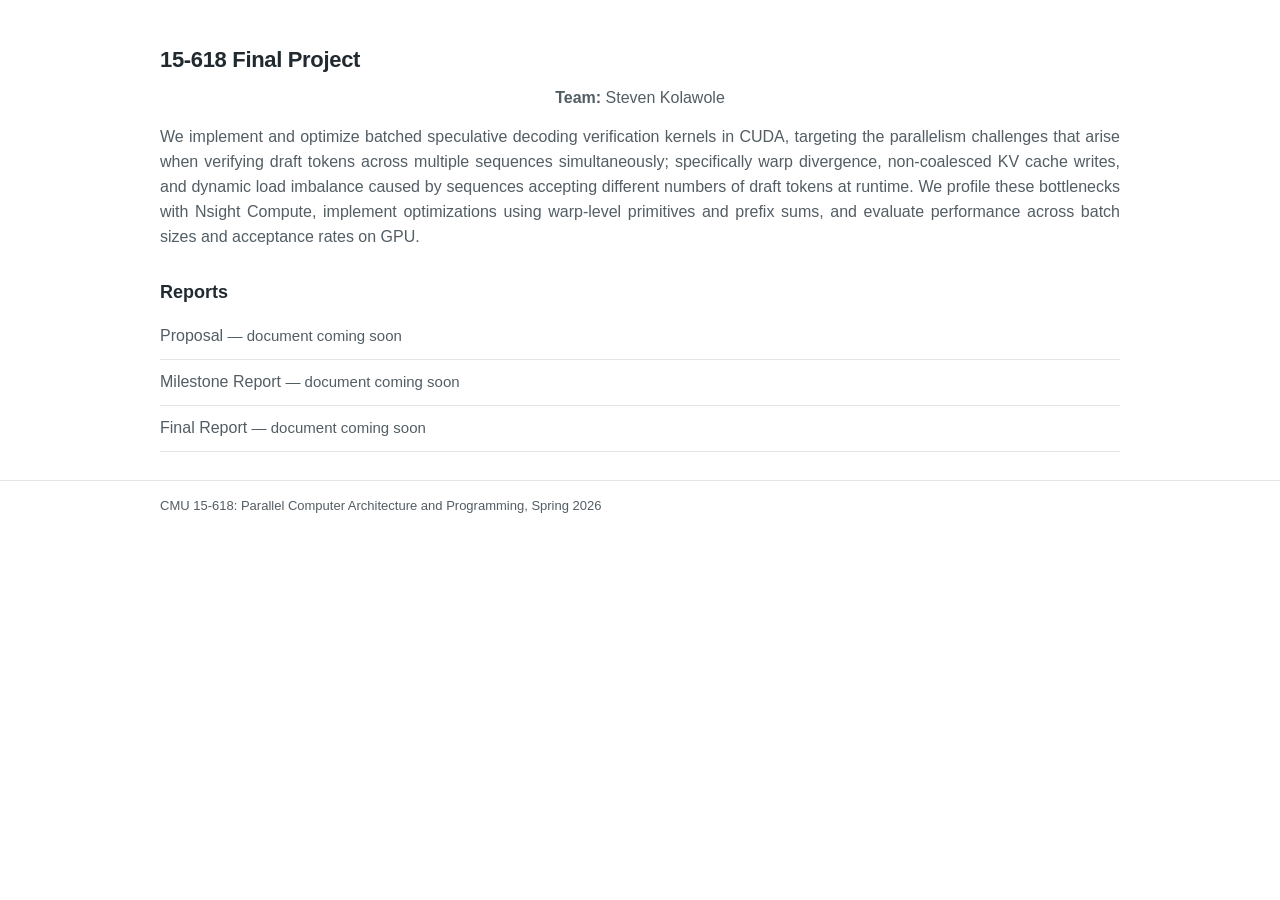
==== commit 8996178a: "Adopt a cleaner academic profile layout" ====
--- a/15618/index.html
+++ b/15618/index.html
@@ -4,10 +4,7 @@
     <title>15-618 Final Project</title>
     <meta charset="utf-8" />
     <meta name="viewport" content="width=device-width, initial-scale=1" />
-    <link rel="stylesheet" type="text/css" href="../assets/css/style.css?v=20261017-5" />
-    <link rel="preconnect" href="https://fonts.googleapis.com" />
-    <link rel="preconnect" href="https://fonts.gstatic.com" crossorigin />
-    <link href="https://fonts.googleapis.com/css2?family=DM+Sans:wght@400;500;600;700&display=swap" rel="stylesheet" />
+    <link rel="stylesheet" type="text/css" href="../assets/css/style.css?v=20261017-6" />
   </head>
 
   <body>
--- a/assets/css/style.css
+++ b/assets/css/style.css
@@ -1,177 +1,190 @@
 :root {
-  --ink: #172b35;
-  --muted: #52646b;
-  --soft: #f4f7f6;
-  --line: #dce5e2;
-  --accent: #12665b;
-  --accent-soft: #e8f2ef;
+  --ink: #202a30;
+  --muted: #525d64;
+  --soft: #f6f7f7;
+  --line: #e2e5e6;
+  --accent: #176b5e;
+  --accent-soft: #eef5f2;
   --paper: #fff;
-  --measure: 1080px;
-  --radius: 14px;
-  --shadow: 0 12px 36px rgba(23,43,53,.07);
-  --text-xs: .75rem;
-  --text-small: .875rem;
+  --measure: 960px;
+  --reading-measure: 740px;
+  --text-xs: .8125rem;
+  --text-small: .9375rem;
   --text-body: 1rem;
   --text-lead: 1.125rem;
-  --text-card-title: 1.25rem;
-  --text-section-title: clamp(1.5rem, 2.6vw, 1.875rem);
-  --text-page-title: clamp(2rem, 4.5vw, 3rem);
+  --text-card-title: 1.125rem;
+  --text-section-title: 1.375rem;
+  --text-page-title: clamp(1.8rem, 4vw, 2.35rem);
 }
 * { box-sizing: border-box; }
 html { scroll-behavior: smooth; }
-body { margin: 0; color: var(--ink); background: var(--paper); font: var(--text-body)/1.65 "DM Sans", ui-sans-serif, system-ui, -apple-system, BlinkMacSystemFont, "Segoe UI", sans-serif; -webkit-font-smoothing: antialiased; }
-a { color: var(--accent); text-decoration-thickness: .08em; text-underline-offset: .18em; }
-a:hover { color: #0a463f; }
-a:focus-visible, button:focus-visible { outline: 3px solid #e0a84f; outline-offset: 3px; }
+body { margin: 0; color: var(--ink); background: var(--paper); font: var(--text-body)/1.55 -apple-system, BlinkMacSystemFont, "Segoe UI", Roboto, "Helvetica Neue", Arial, sans-serif; -webkit-font-smoothing: antialiased; }
+a { color: var(--accent); text-decoration-thickness: .07em; text-underline-offset: .16em; }
+a:hover { color: #104b42; }
+a:focus-visible, button:focus-visible { outline: 2px solid currentColor; outline-offset: 3px; }
 img { max-width: 100%; }
-h1, h2, h3, h4, h5, h6 { margin-top: 0; color: var(--ink); font-family: inherit; font-weight: 700; line-height: 1.24; }
-p { margin: 0 0 1rem; color: var(--muted); }
+h1, h2, h3, h4, h5, h6 { margin-top: 0; color: var(--ink); font-family: inherit; font-weight: 650; line-height: 1.28; text-wrap: balance; }
+p { margin: 0 0 .9rem; color: var(--muted); }
 .container { width: min(var(--measure), calc(100% - 48px)); margin-inline: auto; padding: 18px 0; }
-.container + .container { padding-top: 6px; }
-.site-header { position: sticky; top: 0; z-index: 10; border-bottom: 1px solid var(--line); background: rgba(255,255,255,.96); backdrop-filter: blur(12px); }
-.nav { min-height: 64px; }
-.nav .flex-wrap { position: relative; display: flex; width: min(var(--measure), calc(100% - 48px)); min-height: 64px; margin: auto; align-items: center; justify-content: flex-end; gap: 24px; }
-.logo { margin: 0; font: 700 1rem/1.3 "DM Sans", sans-serif; letter-spacing: -.03em; }
+.container + .container { padding-top: 0; }
+.site-header { position: sticky; top: 0; z-index: 10; border-bottom: 1px solid var(--line); background: rgba(255,255,255,.97); }
+.nav { min-height: 58px; }
+.nav .flex-wrap { position: relative; display: flex; width: min(var(--measure), calc(100% - 48px)); min-height: 58px; margin: auto; align-items: center; justify-content: flex-end; }
+.logo { margin: 0; font-family: inherit; font-size: 1rem; font-weight: 600; line-height: 1.3; }
 .logo a { color: var(--ink); text-decoration: none; }
-.navbar { display: flex; flex-wrap: wrap; align-items: center; gap: 4px; margin: 0; padding: 0; list-style: none; }
-.navbar a { display: block; padding: 9px 12px; border-radius: 8px; color: var(--muted); font-size: var(--text-small); text-decoration: none; }
+.navbar { display: flex; flex-wrap: wrap; align-items: center; gap: 2px; margin: 0; padding: 0; list-style: none; }
+.navbar a { display: block; padding: 8px 10px; border-radius: 5px; color: var(--muted); font-size: var(--text-small); text-decoration: none; }
 .navbar a:hover, .navbar a.active { color: var(--accent); background: var(--accent-soft); }
 .nav-toggle { display: none; }
-.page.container { padding-top: 34px; }
-.page-content { max-width: 900px; }
-.page-intro { display: flex; align-items: center; justify-content: space-between; gap: clamp(24px, 5vw, 60px); padding: clamp(24px, 5vw, 56px); border: 1px solid var(--line); border-radius: 20px; background: linear-gradient(135deg, #f5f8f6, #fff 70%); box-shadow: var(--shadow); }
-.page-intro-item:first-child { flex: 1; min-width: 0; }
-.page-intro-item:last-child { flex: 0 0 clamp(150px, 21vw, 220px); order: -1; }
-.roundImg { display: block; width: 100%; max-width: 220px; height: 220px; object-fit: cover; border: 5px solid #fff; border-radius: 50%; box-shadow: 0 6px 24px rgba(23,43,53,.13); }
-.eyebrow, .section-kicker, .card-label { margin: 0 0 8px; color: var(--accent); font-family: "DM Sans", sans-serif; font-size: var(--text-xs); font-weight: 700; letter-spacing: .13em; }
-.hero-title { margin: 0 0 10px; font-size: clamp(2.25rem, 4.2vw, 3.25rem); letter-spacing: -.045em; }
-.academic-affiliation { color: var(--accent); font-size: 1rem; font-weight: 700; }
-.department, .advisor-info, .contact-details { color: var(--muted); font-size: var(--text-small); }
-.department a { color: inherit; text-decoration: none; }
-.contact-details { margin: 14px 0; overflow-wrap: anywhere; }
-.social { display: flex; flex-wrap: wrap; gap: 8px; margin-top: 16px; }
-.social-item { display: inline-flex; width: 42px; height: 42px; align-items: center; justify-content: center; padding: 8px; border: 1px solid var(--line); border-radius: 50%; color: var(--accent); text-decoration: none; }
-.social-item svg { display: block; width: 21px; height: 21px; fill: currentColor; }
-.social-item:hover { background: var(--accent); color: #fff; }
-.header-name, .container > h1:not(.logo) { margin: 32px 0 16px; color: var(--ink); font-size: var(--text-section-title); line-height: 1.25; letter-spacing: -.025em; }
-.page-content h1.header-name { margin-top: 30px; }
-.header-name::after, .container > h1:not(.logo)::after { display: block; width: 42px; height: 3px; margin-top: 12px; border-radius: 3px; background: var(--accent); content: ""; }
-.page-content h1 + p { color: var(--muted); font-size: var(--text-body); line-height: 1.7; }
-.hero-summary { max-width: 830px; margin: 0 auto 20px; padding: 14px 10px 0; }
-.hero-summary p { color: var(--ink); font-size: var(--text-lead); line-height: 1.65; }
-.hero-actions { display: flex; flex-wrap: wrap; gap: 10px; margin-top: 18px; }
-.button { display: inline-flex; min-height: 44px; align-items: center; justify-content: center; padding: 10px 16px; border: 1px solid transparent; border-radius: 8px; font-size: var(--text-small); font-weight: 700; text-decoration: none; }
-.button-primary { background: var(--accent); color: white; }
-.button-primary:hover { background: #0a463f; color: white; }
-.button-secondary { border-color: var(--line); background: white; color: var(--ink); }
+.page.container { width: min(var(--reading-measure), calc(100% - 48px)); padding-top: 34px; }
+.page-content { max-width: var(--reading-measure); margin-inline: auto; }
+.page-intro { display: grid; grid-template-columns: 148px minmax(0,1fr); align-items: start; gap: 30px; margin: 0 auto 28px; padding: 0 0 24px; border-bottom: 1px solid var(--line); }
+.page-intro-item { min-width: 0; }
+.profile-portrait { grid-column: 1; grid-row: 1; }
+.profile-details { grid-column: 2; grid-row: 1; }
+.roundImg { display: block; width: 140px; height: 140px; object-fit: cover; border-radius: 3px; }
+.eyebrow, .section-kicker, .card-label { margin: 0 0 6px; color: var(--muted); font-size: var(--text-xs); font-weight: 600; letter-spacing: .08em; text-transform: uppercase; }
+.hero-title { margin: 0 0 10px; font-size: var(--text-page-title); letter-spacing: -.035em; }
+.academic-affiliation { margin-bottom: 2px; color: var(--ink); font-size: var(--text-body); font-weight: 600; }
+.department, .advisor-info { margin-bottom: 2px; color: var(--muted); font-size: var(--text-small); }
+.contact-details { margin: 12px 0 0; font-size: var(--text-small); }
+.social { display: flex; flex-wrap: wrap; gap: 4px; margin-top: 10px; }
+.social-item { display: inline-flex; width: 34px; height: 34px; align-items: center; justify-content: center; border-radius: 4px; color: var(--muted); text-decoration: none; }
+.social-item svg { display: block; width: 18px; height: 18px; fill: currentColor; }
+.social-item:hover { background: var(--accent-soft); color: var(--accent); }
+.header-name, .container > h1:not(.logo) { margin: 28px 0 12px; color: var(--ink); font-size: var(--text-section-title); letter-spacing: -.015em; }
+.header-name::after, .container > h1:not(.logo)::after { display: none; }
+.page-content h1.header-name { margin-top: 26px; }
+.page-content h1 + p { color: var(--muted); font-size: var(--text-body); line-height: 1.6; }
+.hero-summary { max-width: 760px; margin: 0 auto 24px; padding: 0; }
+.hero-summary p { color: var(--ink); font-size: var(--text-lead); line-height: 1.55; }
+.hero-actions { display: flex; flex-wrap: wrap; gap: 10px; margin-top: 14px; }
+.button { display: inline-flex; min-height: 40px; align-items: center; justify-content: center; padding: 8px 12px; border: 1px solid var(--line); border-radius: 5px; font-size: var(--text-small); font-weight: 600; text-decoration: none; }
+.button-primary { border-color: var(--accent); background: var(--accent); color: white; }
+.button-primary:hover { background: #104b42; color: white; }
+.button-secondary { background: white; color: var(--ink); }
 .button-secondary:hover { border-color: var(--accent); color: var(--accent); }
-.topic-list { display: flex; flex-wrap: wrap; gap: 8px; margin: 20px 0 0; padding: 0; list-style: none; }
-.topic-list li { padding: 6px 11px; border: 1px solid var(--line); border-radius: 999px; background: var(--soft); color: var(--muted); font-size: var(--text-small); }
-.section-heading-row { display: flex; align-items: end; justify-content: space-between; gap: 20px; margin-bottom: 18px; }
-.section-heading-row .header-name { margin: 0; }
+.topic-list { display: flex; flex-wrap: wrap; gap: 6px 14px; margin: 14px 0 0; padding: 0; list-style: none; }
+.topic-list li { color: var(--muted); font-size: var(--text-small); }
+.section-heading-row { display: flex; align-items: baseline; justify-content: space-between; gap: 16px; margin-bottom: 10px; }
+.section-heading-row .header-name, .section-heading-row .section-title { margin: 0; }
 .section-heading-row .section-kicker { margin-bottom: 5px; }
-.text-link { color: var(--accent); font-size: var(--text-small); font-weight: 700; text-decoration: none; }
+.text-link { color: var(--accent); font-size: var(--text-small); font-weight: 600; text-decoration: none; }
 .text-link:hover { text-decoration: underline; }
-.work-grid { display: grid; grid-template-columns: repeat(3, minmax(0,1fr)); gap: 14px; }
-.project-grid { display: grid; grid-template-columns: repeat(2, minmax(0,1fr)); gap: 16px; }
-.project-card { display: flex; min-width: 0; flex-direction: column; padding: 18px; border: 1px solid var(--line); border-radius: var(--radius); background: var(--paper); }
-.project-card h2 { margin: 4px 0 8px; font-size: var(--text-card-title); line-height: 1.35; }
-.project-card p { margin: 0 0 16px; font-size: var(--text-small); }
+.work-grid { display: grid; grid-template-columns: 1fr; gap: 0; }
+.project-grid { display: grid; grid-template-columns: repeat(2, minmax(0,1fr)); gap: 0 28px; }
+.project-card { display: flex; min-width: 0; flex-direction: column; padding: 14px 0; border: 0; border-top: 1px solid var(--line); border-radius: 0; background: transparent; }
+.project-card h2 { margin: 2px 0 5px; font-size: var(--text-card-title); line-height: 1.35; }
+.project-card p { margin: 0 0 10px; font-size: var(--text-small); }
 .project-card .project-links { display: flex; flex-wrap: wrap; gap: 9px; margin-top: auto; }
-.project-links a { display: inline-flex; min-height: 44px; align-items: center; padding: 7px 11px; border: 1px solid #b8d2cb; border-radius: 8px; background: var(--accent-soft); color: var(--accent); font-size: var(--text-small); font-weight: 700; text-decoration: none; }
-.project-links a:hover { background: var(--accent); color: #fff; }
-.work-card { padding: 22px; border: 1px solid var(--line); border-radius: var(--radius); background: var(--paper); }
-.work-card h3, .service-item h3, .timeline-item h3 { margin: 5px 0 6px; font-size: var(--text-card-title); }
-.work-card p, .service-item p, .timeline-item p { margin-bottom: 8px; font-size: var(--text-small); }
-.card-org { color: var(--accent); font-size: var(--text-small) !important; font-weight: 700; }
+.project-links a { display: inline-flex; min-height: 36px; align-items: center; padding: 5px 0; border: 0; border-radius: 0; background: transparent; color: var(--accent); font-size: var(--text-small); font-weight: 600; text-decoration: underline; text-underline-offset: .15em; }
+.work-card { padding: 13px 0; border: 0; border-top: 1px solid var(--line); border-radius: 0; background: transparent; }
+.work-card h3, .service-item h3, .timeline-item h3 { margin: 2px 0 4px; font-size: var(--text-card-title); }
+.work-card p, .service-item p, .timeline-item p { margin-bottom: 6px; font-size: var(--text-small); }
+.card-org { margin-bottom: 4px; color: var(--muted); font-size: var(--text-small) !important; font-weight: 600; }
 .card-label { font-size: var(--text-xs); }
 .detail-note { color: var(--muted); font-size: var(--text-small) !important; }
-.page-heading { max-width: 800px; margin: 0 0 24px; }
-.page-title { margin: 0 0 12px; font-size: var(--text-page-title); letter-spacing: -.04em; }
-.page-deck { max-width: 640px; margin: 0; font-size: var(--text-lead); }
-.profile-section { margin: 0 0 28px; scroll-margin-top: 96px; }
+.page-heading { max-width: 760px; margin: 0 0 22px; }
+.page-title { margin: 0 0 8px; font-size: var(--text-page-title); letter-spacing: -.025em; }
+.page-deck { max-width: 640px; margin: 0; font-size: var(--text-body); }
+.profile-section { margin: 0 0 26px; scroll-margin-top: 80px; }
 .profile-section .section-kicker { margin-bottom: 4px; }
-.section-title { margin: 0 0 16px; font-size: var(--text-section-title); }
-.timeline-item { display: grid; grid-template-columns: minmax(145px,.28fr) 1fr; gap: 20px; padding: 18px 0; border-top: 1px solid var(--line); }
-.timeline-date { color: var(--muted); font-size: var(--text-small); font-weight: 600; }
+.section-title { margin: 0 0 11px; font-size: var(--text-section-title); }
+.timeline-item { display: grid; grid-template-columns: minmax(145px,.28fr) 1fr; gap: 18px; padding: 13px 0; border-top: 1px solid var(--line); }
+.timeline-date { color: var(--muted); font-size: var(--text-small); font-weight: 500; }
 .timeline-item h3 { margin-top: 0; }
-.timeline-item ul { margin: 12px 0 0; padding-left: 1.15rem; color: var(--muted); }
-.timeline-item li { margin: 5px 0; padding-left: 4px; }
-.service-item { padding: 18px 0; border-top: 1px solid var(--line); }
+.timeline-item ul { margin: 8px 0 0; padding-inline-start: 1.15rem; color: var(--muted); }
+.timeline-item li { margin: 4px 0; }
+.service-item { padding: 13px 0; border-top: 1px solid var(--line); }
 .service-item h3 { margin-top: 0; }
-.credential-list { margin: 0; padding-left: 1.2rem; color: var(--muted); }
-.credential-list li { margin: 9px 0; padding-left: 5px; }
+.credential-list { margin: 0; padding-inline-start: 1.2rem; color: var(--muted); }
+.credential-list li { margin: 7px 0; }
 .credential-list strong { color: var(--ink); }
-.credentials-note { margin-top: 18px; font-size: var(--text-small); }
+.credentials-note { margin-top: 14px; font-size: var(--text-small); }
 .skills-list { margin: 0; }
-.skills-list div { display: grid; grid-template-columns: 180px 1fr; gap: 16px; padding: 12px 0; border-top: 1px solid var(--line); }
-.skills-list dt { color: var(--ink); font-weight: 700; }
+.skills-list div { display: grid; grid-template-columns: 160px 1fr; gap: 14px; padding: 9px 0; border-top: 1px solid var(--line); }
+.skills-list dt { color: var(--ink); font-weight: 600; }
 .skills-list dd { margin: 0; color: var(--muted); }
-.cv-callout { margin: 24px 0 0; padding: 20px 22px; border-radius: var(--radius); background: var(--accent-soft); color: var(--ink); font-weight: 600; }
-.publication-item { margin: 0 0 12px; padding: 18px 20px; border: 1px solid var(--line); border-radius: var(--radius); background: #fff; transition: border-color .2s, box-shadow .2s, transform .2s; }
-.publication-item:hover { transform: translateY(-2px); border-color: #b8d2cb; box-shadow: var(--shadow); }
-.pub-title { margin-bottom: 8px; font-size: var(--text-body); font-weight: 700; line-height: 1.45; }
-.pub-title a { color: var(--ink); text-decoration: underline; text-decoration-color: #b8d2cb; text-decoration-thickness: .06em; text-underline-offset: .16em; }
-.pub-title a:hover { color: var(--accent); }
-.pub-authors { margin-bottom: 8px; color: var(--muted); font-size: var(--text-small); }
-.pub-authors .author-highlight { color: var(--ink); font-weight: 750; }
-.pub-venue { display: inline-block; margin-bottom: 10px; padding: 3px 10px; border-radius: 999px; background: var(--accent-soft); color: var(--accent); font-size: .8rem; font-weight: 700; }
-.pub-description { margin: 8px 0 12px; color: var(--muted); font-size: var(--text-small); line-height: 1.7; }
-.read-more-btn { padding: 6px 0; background: transparent; color: var(--accent); cursor: pointer; font: inherit; font-size: var(--text-small); font-weight: 700; }
+.cv-callout { margin: 18px 0 0; padding: 14px 0; border-top: 1px solid var(--line); color: var(--ink); font-weight: 600; }
+.publication-item { margin: 0; padding: 14px 0; border: 0; border-bottom: 1px solid var(--line); border-radius: 0; background: transparent; }
+.publication-item:hover { transform: none; box-shadow: none; }
+.pub-title { margin-bottom: 4px; font-size: var(--text-body); font-weight: 600; line-height: 1.45; }
+.pub-title a { color: var(--accent); text-decoration: underline; text-decoration-thickness: .06em; text-underline-offset: .15em; }
+.pub-title a:hover { color: #104b42; }
+.pub-authors { margin-bottom: 4px; color: var(--muted); font-size: var(--text-small); }
+.pub-authors .author-highlight { color: var(--ink); font-weight: 600; }
+.pub-venue { display: inline-block; margin: 0; padding: 0; border-radius: 0; background: transparent; color: var(--muted); font-size: var(--text-small); font-weight: 500; }
+.pub-description { margin: 7px 0 9px; color: var(--muted); font-size: var(--text-small); line-height: 1.6; }
+.read-more-btn { padding: 4px 0; border: 0; background: transparent; color: var(--accent); cursor: pointer; font: inherit; font-size: var(--text-small); font-weight: 600; }
 .read-more-btn:hover { text-decoration: underline; }
-.read-more-button { margin: 18px 0 22px; }
-.read-more-button a, .pub-link { display: inline-flex; align-items: center; gap: 8px; padding: 10px 15px; border: 1px solid #b8d2cb; border-radius: 8px; background: var(--accent-soft); color: var(--accent); font-size: var(--text-small); font-weight: 700; text-decoration: none; }
-.read-more-button a:hover, .pub-link:hover { background: var(--accent); color: #fff; }
-.publication-category { margin: 22px 0; }
-.category-title { margin: 30px 0 16px; color: var(--ink); font-size: var(--text-card-title); }
-.publications-intro { margin: 0 0 28px; padding: 20px 24px; border-left: 3px solid var(--accent); border-radius: 0 var(--radius) var(--radius) 0; background: var(--soft); }
+.read-more-button { margin: 12px 0 18px; }
+.read-more-button a, .pub-link { display: inline-flex; align-items: center; gap: 6px; padding: 5px 0; border: 0; border-radius: 0; background: transparent; color: var(--accent); font-size: var(--text-small); font-weight: 600; text-decoration: underline; text-underline-offset: .15em; }
+.read-more-button a:hover, .pub-link:hover { color: #104b42; }
+.publication-category { margin: 18px 0; }
+.category-title { margin: 24px 0 10px; color: var(--ink); font-size: var(--text-card-title); }
+.publications-intro { margin: 0 0 18px; padding: 0; border: 0; border-radius: 0; background: transparent; }
 .publications-intro p { margin: 0; }
-.pub-links, .external-link-list { display: flex; flex-wrap: wrap; gap: 9px; margin-top: 15px; }
-.pub-link { padding: 7px 11px; font-size: var(--text-small); }
-.external-links { padding-top: 20px; border-top: 1px solid var(--line); }
+.pub-links, .external-link-list { display: flex; flex-wrap: wrap; gap: 8px 16px; margin-top: 10px; }
+.pub-link { padding: 4px 0; font-size: var(--text-small); }
+.external-links { padding-top: 14px; border-top: 1px solid var(--line); }
 .external-link { color: var(--accent); }
 .list { margin: 0; padding: 0; list-style: none; }
-.list li { padding: 16px 0; border-bottom: 1px solid var(--line); color: var(--muted); }
+.list li { padding: 10px 0; border-bottom: 1px solid var(--line); color: var(--muted); }
 .list strong { color: var(--ink); }
-.list a { font-weight: 600; }
-.site-footer { margin-top: 10px; border-top: 1px solid var(--line); background: var(--soft); }
-.site-footer .container { padding-block: 16px; }
-.site-footer small { color: var(--muted); font-size: var(--text-small); }
+.list a { font-weight: 500; }
+.publication-list { margin: 0; padding: 0; list-style: none; }
+.publication-list li { padding: 11px 0; border-top: 1px solid var(--line); }
+.publication-list li > a { display: block; margin-bottom: 3px; color: var(--accent); font-weight: 600; line-height: 1.4; }
+.publication-list li > span { display: block; color: var(--muted); font-size: var(--text-small); }
+.publication-list strong { color: var(--ink); }
+.site-footer { margin-top: 10px; border-top: 1px solid var(--line); background: transparent; }
+.site-footer .container { padding-block: 12px; }
+.site-footer small { color: var(--muted); font-size: var(--text-xs); }
 .blog-list { display: flex; flex-direction: column; gap: 0; }
-.blog-post-entry { padding: 18px 0; border-bottom: 1px solid var(--line); }
-.blog-post-meta { margin-bottom: 7px; color: var(--muted); font-size: var(--text-small); }
-.category-tag { display: inline-block; margin-right: 8px; padding: 2px 9px; border-radius: 999px; background: var(--accent-soft); color: var(--accent); font-size: var(--text-xs); font-weight: 700; }
-.blog-post-entry h2 { margin: 0 0 8px; font-size: var(--text-card-title); }
-.blog-post-entry h2 a { color: var(--ink); text-decoration: none; }
-.blog-post-excerpt { max-width: 760px; margin-bottom: 9px; }
-.read-more-link { font-size: var(--text-small); font-weight: 700; }
-@media (max-width: 900px) { .work-grid { grid-template-columns: repeat(2,minmax(0,1fr)); } .work-card:last-child { grid-column: 1/-1; } }
+.blog-post-entry { padding: 14px 0; border-bottom: 1px solid var(--line); }
+.blog-post-meta { margin-bottom: 5px; color: var(--muted); font-size: var(--text-small); }
+.category-tag { display: inline-block; margin-inline-end: 8px; padding: 0; border-radius: 0; background: transparent; color: var(--muted); font-size: var(--text-xs); font-weight: 600; }
+.blog-post-entry h2 { margin: 0 0 6px; font-size: var(--text-card-title); }
+.blog-post-entry h2 a { color: var(--accent); text-decoration: underline; text-underline-offset: .15em; }
+.blog-post-excerpt { max-width: 700px; margin-bottom: 7px; }
+.read-more-link { font-size: var(--text-small); font-weight: 600; }
+@media (max-width: 900px) { .work-grid { grid-template-columns: 1fr; } .project-grid { grid-template-columns: 1fr; } }
 @media (max-width: 700px) {
-  .container { width: calc(100% - 36px); padding-block: 16px; }
-  .container + .container { padding-top: 2px; }
+  .container { width: calc(100% - 36px); padding-block: 15px; }
+  .container + .container { padding-top: 0; }
   .nav { min-height: 0; }
-  .nav .flex-wrap { width: calc(100% - 36px); min-height: auto; align-items: flex-end; flex-direction: column; gap: 0; padding: 8px 0; }
-  .nav-toggle { display: inline-flex; min-height: 44px; align-items: center; justify-content: center; gap: 9px; padding: 8px 12px; border: 1px solid var(--line); border-radius: 8px; background: var(--paper); color: var(--ink); cursor: pointer; font: 600 var(--text-small)/1 "DM Sans", sans-serif; }
+  .nav .flex-wrap { width: calc(100% - 36px); min-height: 56px; align-items: center; justify-content: flex-end; padding: 6px 0; }
+  .nav-toggle { display: inline-flex; min-height: 44px; align-items: center; justify-content: center; gap: 9px; padding: 8px 12px; border: 1px solid var(--line); border-radius: 5px; background: var(--paper); color: var(--ink); cursor: pointer; font-family: inherit; font-size: var(--text-small); font-weight: 600; line-height: 1; }
   .nav-toggle:hover, .nav-toggle[aria-expanded="true"] { border-color: #b8d2cb; background: var(--accent-soft); color: var(--accent); }
   .nav-toggle-icon { display: grid; gap: 4px; }
   .nav-toggle-icon span { display: block; width: 17px; height: 2px; border-radius: 2px; background: currentColor; }
-  .navbar { position: absolute; top: calc(100% + 6px); right: 0; z-index: 20; display: none; width: min(280px, calc(100vw - 36px)); max-height: calc(100vh - 88px); max-height: calc(100dvh - 88px); flex-direction: column; align-items: stretch; gap: 2px; overflow-y: auto; overscroll-behavior: contain; padding: 6px; border: 1px solid var(--line); border-radius: 12px; background: var(--paper); box-shadow: 0 14px 34px rgba(23,43,53,.18); }
+  .navbar { position: absolute; top: calc(100% + 5px); right: 0; z-index: 20; display: none; width: min(280px, calc(100vw - 36px)); max-height: calc(100vh - 78px); max-height: calc(100dvh - 78px); flex-direction: column; align-items: stretch; gap: 1px; overflow-y: auto; overscroll-behavior: contain; padding: 5px; border: 1px solid var(--line); border-radius: 6px; background: var(--paper); box-shadow: 0 8px 24px rgba(23,43,53,.14); }
   .navbar.is-open { display: flex; }
-  .navbar a { min-height: 44px; padding: 10px 12px; text-align: left; white-space: normal; font-size: var(--text-small); }
-  .page.container { padding-top: 22px; }
-  .page-intro { align-items: flex-start; flex-direction: column-reverse; gap: 20px; padding: 22px; }
-  .page-intro-item:last-child { flex-basis: auto; }
-  .roundImg { width: 150px; height: 150px; }
-  .hero-title { font-size: clamp(2rem, 9vw, 2.75rem); }
-  .header-name, .container > h1:not(.logo) { margin-top: 26px; }
-  .publication-item { padding: 16px; }
-  .work-grid { grid-template-columns: 1fr; }
-  .work-card:last-child { grid-column: auto; }
-  .project-grid { grid-template-columns: 1fr; }
-  .section-heading-row { align-items: flex-start; flex-direction: column; }
-  .timeline-item { grid-template-columns: 1fr; gap: 7px; }
-  .skills-list div { grid-template-columns: 1fr; gap: 4px; }
-  .page-heading { margin-bottom: 20px; }
+  .navbar a { min-height: 42px; padding: 10px 12px; text-align: left; white-space: normal; font-size: var(--text-small); }
+  .page.container { padding-top: 24px; }
+  .page-intro { grid-template-columns: 86px minmax(0,1fr); gap: 16px; margin-bottom: 22px; padding-bottom: 18px; }
+  .roundImg { width: 82px; height: 82px; }
+  .hero-title { font-size: clamp(1.8rem, 8vw, 2.25rem); }
+  .eyebrow { font-size: .75rem; letter-spacing: .06em; }
+  .contact-details { overflow-wrap: anywhere; }
+  .social { gap: 1px; }
+  .social-item { width: 32px; height: 32px; }
+  .header-name, .container > h1:not(.logo) { margin-top: 24px; }
+  .publication-item { padding: 12px 0; }
+  .section-heading-row { align-items: baseline; }
+  .timeline-item { grid-template-columns: 1fr; gap: 4px; }
+  .skills-list div { grid-template-columns: 1fr; gap: 3px; }
+  .page-heading { margin-bottom: 18px; }
 }
-@media (max-width: 380px) { .container { width: calc(100% - 28px); } .page-intro { padding: 18px; } .hero-summary { padding-inline: 2px; } }
+@media (max-width: 420px) {
+  .container { width: calc(100% - 28px); }
+  .nav .flex-wrap { width: calc(100% - 28px); }
+  .page-intro { grid-template-columns: 1fr; gap: 12px; }
+  .profile-portrait, .profile-details { grid-column: 1; grid-row: auto; }
+  .roundImg { width: 76px; height: 76px; }
+}
 @media (prefers-reduced-motion: reduce) { html { scroll-behavior: auto; } *, *::before, *::after { transition-duration: .01ms !important; } }
+.pub-abstract { margin-top: 7px; color: var(--muted); font-size: var(--text-small); }
+.pub-abstract summary { width: fit-content; color: var(--accent); cursor: pointer; font-weight: 600; text-underline-offset: .15em; }
+.pub-abstract[open] summary { margin-bottom: 6px; }
+.pub-abstract .pub-description { margin: 0; }
